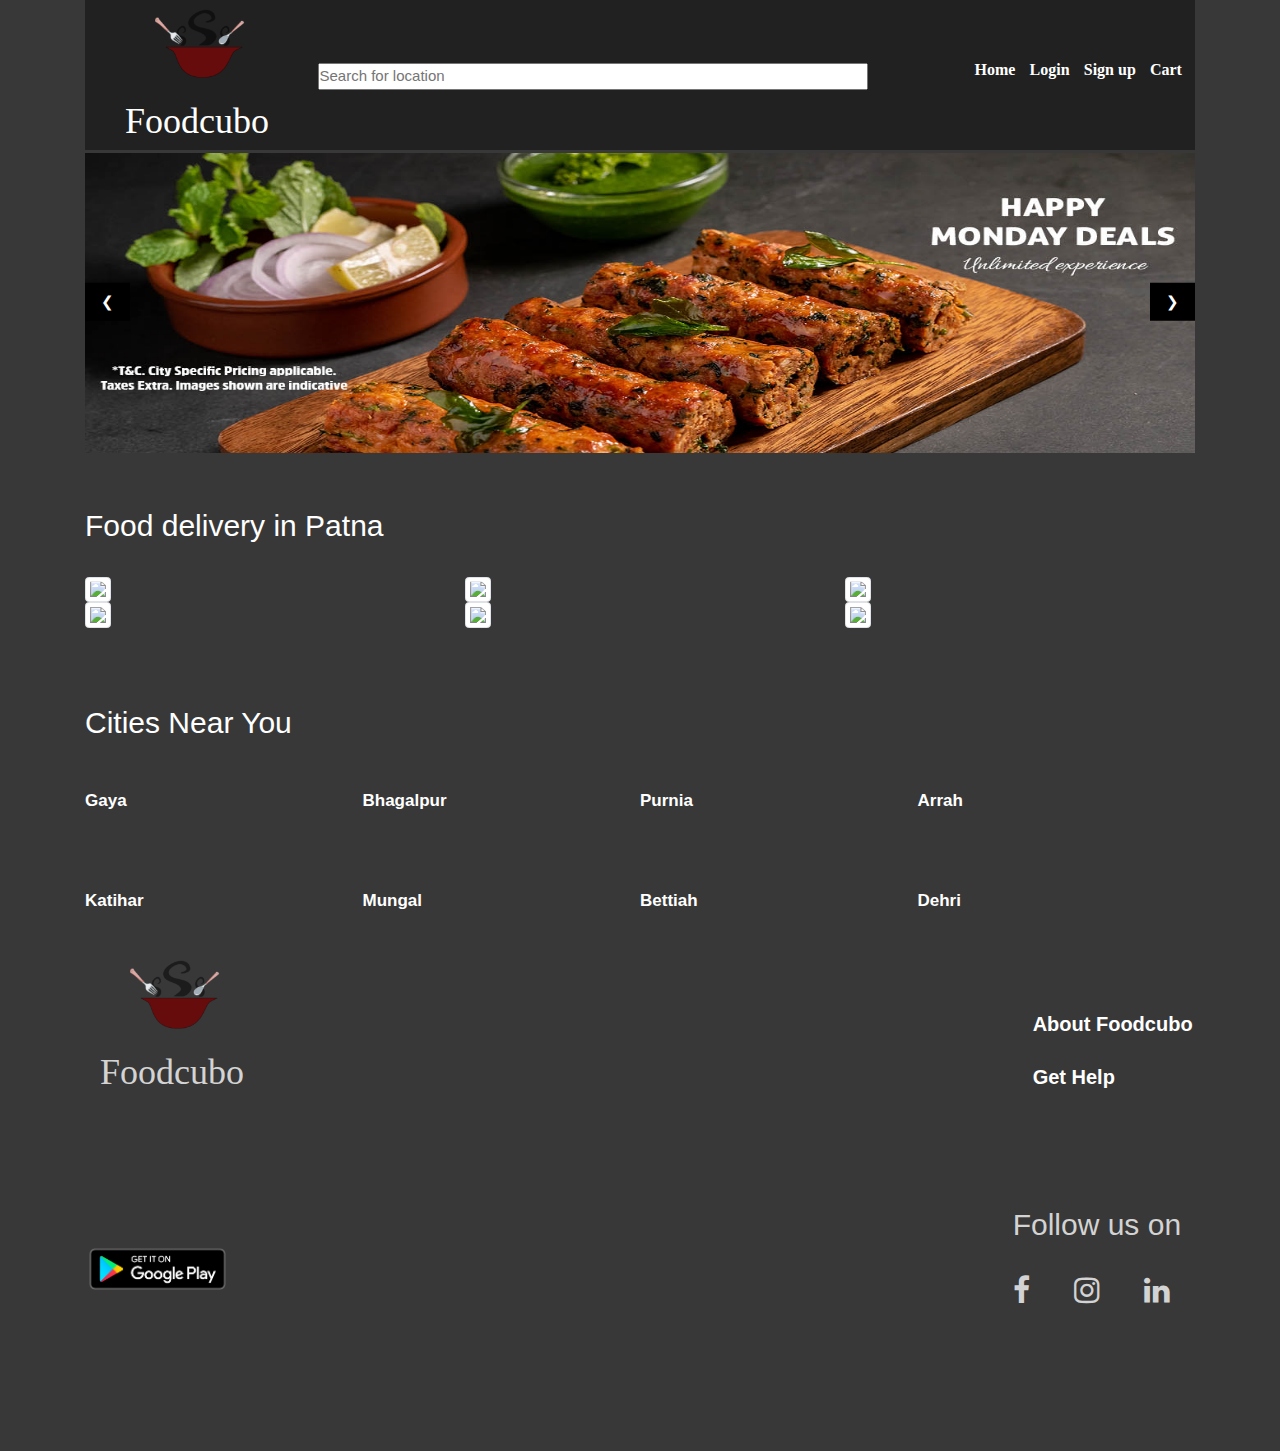
==== index.html @ 60c1d83f "restaurant site" ====
<html>
<head>
<link rel="stylesheet" href="foodcubo.css">
<link rel="stylesheet" href="https://maxcdn.bootstrapcdn.com/bootstrap/4.3.1/css/bootstrap.min.css">
<script src="https://ajax.googleapis.com/ajax/libs/jquery/3.4.1/jquery.min.js"></script>
<script src="https://cdnjs.cloudflare.com/ajax/libs/popper.js/1.14.7/umd/popper.min.js"></script>
<script src="https://maxcdn.bootstrapcdn.com/bootstrap/4.3.1/js/bootstrap.min.js"></script>
<link rel="stylesheet" href="https://cdnjs.cloudflare.com/ajax/libs/font-awesome/4.7.0/css/font-awesome.min.css">
<link rel="stylesheet" href="https://www.w3schools.com/w3css/4/w3.css">
<script src="jquery-3.4.1.min.js"></script>
<style>
.mySlides {display:none;
height:300px;
width:1000px}
</style>
</head>
<body>
<header>
<div class="container"> 
<div class="main">
	<div class="menu">
		<div class="left-menu">
			<img src="./images/cubologo.png" class="logopic"/>
			<h1>Foodcubo</h1>
			<input type="text" placeholder="Search for location" class="type">
		</div>
		<div class="right-menu">
			<ul>
				<li><a href="foodcubo.html">Home</a></li>
				<li><a href="logincubo.html">Login</a></li>
				<li><a href="signcubo.html">Sign up</a></li>
				<li><a href="#">Cart</a></li>
		</div>
	</div>
	</div>
	<div class=" w3-display-container">
  <img class="mySlides" src="./images/cubooffer.jpg" style="width:100%">
  <img class="mySlides" src="./images/cubooffer1.jpg" style="width:100%">
  <img class="mySlides" src="./images/cubooffer2.jpg" style="width:100%">

  <button class="w3-button w3-black w3-display-left" onclick="plusDivs(-1)">&#10094;</button>
  <button class="w3-button w3-black w3-display-right" onclick="plusDivs(1)">&#10095;</button>
</div>
<script>
var slideIndex = 1;
showDivs(slideIndex);

function plusDivs(n) {
  showDivs(slideIndex += n);
}

function showDivs(n) {
  var i;
  var x = document.getElementsByClassName("mySlides");
  if (n > x.length) {slideIndex = 1}
  if (n < 1) {slideIndex = x.length}
  for (i = 0; i < x.length; i++) {
    x[i].style.display = "none";  
  }
  x[slideIndex-1].style.display = "block";  
}
</script>
	<br><br>
		<h2 id="white">Food delivery in Patna</h2> <br>
		<div class="row">
			<div class="col-lg-4 col-md-4 col-sm-6 col-12">
				<a href="#"><img src="./images/pic1.png" class="img-fluid img-thumbnail"/></a>
			</div>
			<div class="col-lg-4 col-md-4 col-sm-6 col-12">
				<a href="#"><img src="./images/pic2.png" class="img-fluid img-thumbnail"/></a>
			</div>
			<div class="col-lg-4 col-md-4 col-sm-6 col-12">
				<a href="#"><img src="./images/pic3.png" class="img-fluid img-thumbnail"/></a>
			</div>
			<div class="col-lg-4 col-md-4 col-sm-6 col-12">
				<a href="#"><img src="./images/pic4.png" class="img-fluid img-thumbnail"/></a>
			</div>
			<div class="col-lg-4 col-md-4 col-sm-6 col-12">
				<a href="#"><img src="./images/pic5.png" class="img-fluid img-thumbnail"/></a>
			</div>
			<div class="col-lg-4 col-md-4 col-sm-6 col-12">
				<a href="#"><img src="./images/pic6.png" class="img-fluid img-thumbnail"/></a>
		</div>
	</div><br><br><br>
		<h2 id="white">Cities Near You</h2>
		<table>
		<th><a href="#">Gaya</a></th>
		<th><a href="#">Bhagalpur</a></th>
		<th><a href="#">Purnia</a></th>
		<th><a href="#">Arrah</a></th>
		<tr>
		<td><a href="#">Katihar</a></td>
		<td><a href="#">Mungal</a></td>
		<td><a href="#">Bettiah</a></td>
		<td><a href="#">Dehri</a></td>
		</tr>
		</table>
</div>
	<div class="lower">
			<div class="left">
				<div class="leftlow">
					<img src="./images/cubologo.png" class="logopic"/>
					<h1>Foodcubo</h1>
				</div>
				<br><br><br><br><br><br>
				<div class="leftdown">
					<img src="./images/play.png" class="logopic1"/>
				</div>
			</div>
			<div class="right">
				<div class="rightlow">
					<ul>
						<li><br><br>About Foodcubo</li><br>
						<li>Get Help</li>
					</ul>
				</div>
				<br><br><br><br>
				<h2>Follow us on</h2><br>
				<a href="#"><i class="fa fa-2x fa-facebook"></i></a>
				<a href="#"><i class="fa fa-2x fa-instagram"></i></a>
				<a href="#"><i class="fa fa-2x fa-linkedin"></i><br></a>
			</div>
			
	</div>
<script>
	$(document).ready(function(){
		$('.rightpic').click(function(){
			$('.offerpic').hide();
			$('.offerpic2').hide();
			$('.offerpic1').show();
		});
		
		$('.leftpic').click(function(){
			$('.offerpic1').hide();
			$('.offerpic2').show();
		});
		
	})
</script>
</body>
</html>
---- foodcubo.css ----
* {margin:0px;
padding:0px;
box-sizing:border-box;
}

body{
	font-size:20px;
	color:white;
	background-image:linear-gradient(rgba(0,0,0,0.78),rgba(0,0,0,0.78)),url("light1.jpg");
	background-size:cover;
}

.logopic{
	height:90px;
	z-index:0;
	margin-left:30px;
}

.offerpic{
	width:100%;
	height:300px;
}

.offerpic1{
	width:100%;
	height:300px;
	display:none;
	
}
.offerpic2{
	width:100%;
	height:300px;
	display:none;
	
}
.menu{
	width:100%;
	height:150px;
	background-color:rgba(0,0,0,0.4);
}

.left-menu{
	float:left;
	width:75%;
	margin-left:40px;
}

.left-menu h1{
	
	font-family:Jazz LET, fantasy;
	color:white;
	
}

.right-menu{
	float:right;
	width:25%;
}

.right-menu ul li{
	font-family: 'Montserrat';
	display:inline-block;
	list-style:none;
	color:white;
	font-weight:bold;
	margin-left:10px;
	font-size:16px;
}
.right-menu ul{
	margin-top:-95px;
	margin-left:47px;
}

.type{
	float:right;
	width:550px;
	margin-top:-90px;
	margin-right:90px;
}

#white{
	color:white;
}
table{
	height:200px;
	width:100%;
	color:white;
	font-size:17px;
	font-weight:bold;
}
th{
	width:25%;
}

.lower{
	width:100%;
	height:500px;
	background-color:rgb(56,56,56);
	color:lightgray;

}


.rightlow ul li{
	display:block;
	list-style:none;
	color:white;
	font-weight:bold;
	margin-left:20px;
	font-size:20px;
}

.right{
	float:right;
	margin-top:-350px;
	margin-right:70px;
}

.leftlow{
	margin-left:100px;
}
.leftlow h1{
	font-family:Jazz LET, fantasy;
}
.logopic1{
	margin-left:80px;
	height:60px;
}
.right-menu ul li a{
	text-decoration:none;
	color:white;
}

.right-menu ul li a:hover{
	color:orange;
}

.row a:hover{
	border:3px solid orange;
}

th a:hover{
	text-decoration:none;
	color:orange;
}
td a:hover{
	text-decoration:none;
	color:orange;
}
table a{
	text-decoration:none;
	color:white;
}
.rightpic{
	z-index:1;
	margin-top:-160px;
	margin-left:97.5%;
}
.leftpic{
	z-index:1;
	margin-top:-160px;
}

.login-box{
	width:300px;
	position:absolute;
	top:50%;
	left:50%;
	transform: translate(-50%,-50%);
	color:white;
}
.login-box h1{
	border-bottom: 4px solid orange;
	font-size:40px;
	margin-bottom:60px;
}
.text-box {
	width:100%;
	overflow:hidden;
	font-size:20px;
	padding:8px 0;
	border-bottom: 1px solid orange;
	margin:8px 0;
		
}

.btn1{
	color:orange;
	width:100%;
	cursor:pointer;
}
.text-box input{
	border:none;
	outline:none;
	background:none;
	color:white;
	font-size:20px;
}
.btn1:hover{
	background-color:gray;
}
.text-box i{
	width:30px;
	float:left;
	margin-top:10px;

}

.right i{
	margin-right:40px;
}

@media only screen and (max-width:1198px){
	.type{
	margin-right:0px;
	width:510px;
}
.right-menu ul li{
	font-family: 'Montserrat';
	display:block;
	list-style:none;
	color:white;
	font-weight:bold;
	margin-left:20px;
	font-size:15px;
}
}

@media only screen and (max-width:992px){
	.type{
	margin-right:0px;
	width:350px;
}
.right-menu ul li{
	font-family: 'Montserrat';
	display:block;
	list-style:none;
	color:white;
	font-weight:bold;
	margin-left:20px;
	font-size:15px;
}
}

@media only screen and (max-width:768px){
	.type{
	margin-right:0px;
	width:200px;
}
.right-menu ul li{
	font-family: 'Montserrat';
	display:block;
	list-style:none;
	color:white;
	font-weight:bold;
	margin-left:20px;
	font-size:15px;
}
.right h2{
	font-size:23px;
	margin-left:30px;
}
.right i{
	width:10px;
	margin-left:20px;
}
}

@media only screen and (max-width:768px){
.leftlow{
	margin-left:10px;
}
.leftdown{
	margin-left:-90px;
}
}

@media only screen and (max-width:519px){
	.type{
	margin-right:0px;
	width:200px;
}
.right-menu ul li{
	font-family: 'Montserrat';
	display:block;
	list-style:none;
	color:white;
	font-weight:bold;
	margin-left:20px;
	font-size:14px;
}
}


.right ul li:hover{
	color:orange;
	cursor:pointer;
}

.leftdown img:hover{
	cursor:pointer;
	border:2px solid orange;
}

@media only screen and (max-width:1198px){
.right-menu ul{
	margin-top:-120px;
}
}
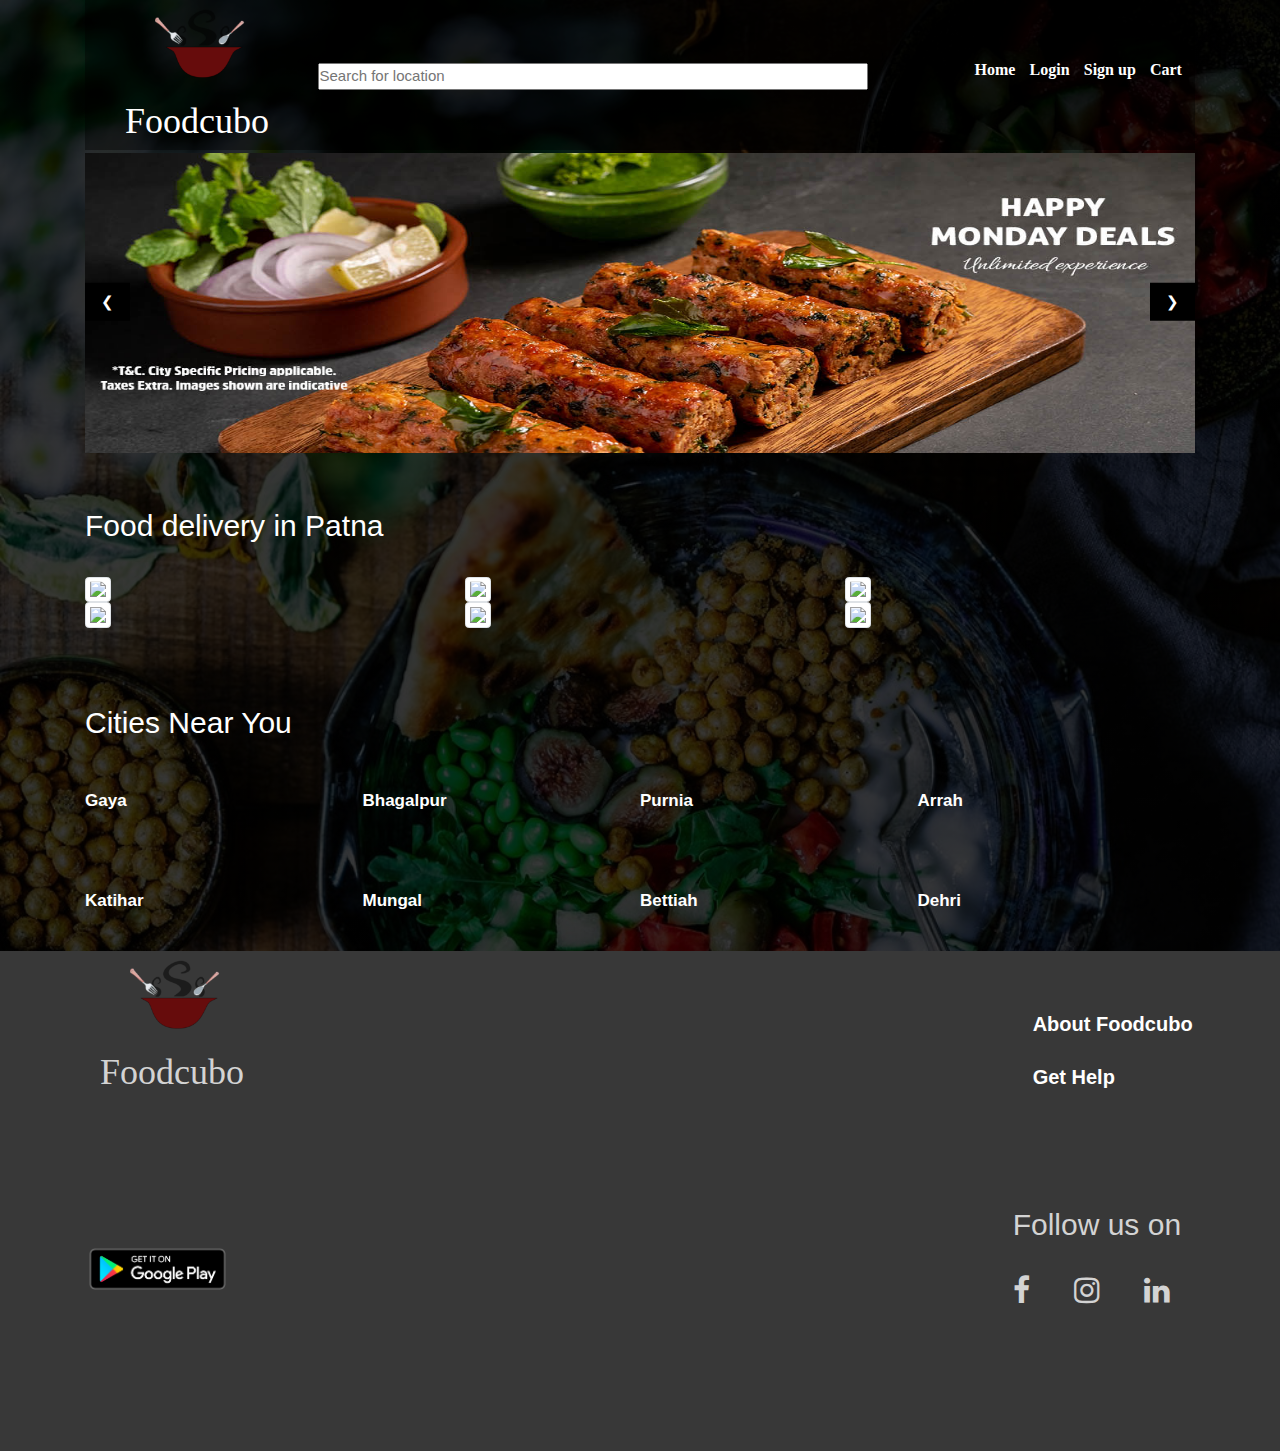
==== commit 3edda047: "added images" ====
--- a/index.html
+++ b/index.html
@@ -26,7 +26,7 @@
 		</div>
 		<div class="right-menu">
 			<ul>
-				<li><a href="foodcubo.html">Home</a></li>
+				<li><a href="index.html">Home</a></li>
 				<li><a href="logincubo.html">Login</a></li>
 				<li><a href="signcubo.html">Sign up</a></li>
 				<li><a href="#">Cart</a></li>
--- a/foodcubo.css
+++ b/foodcubo.css
@@ -6,7 +6,7 @@
 body{
 	font-size:20px;
 	color:white;
-	background-image:linear-gradient(rgba(0,0,0,0.78),rgba(0,0,0,0.78)),url("light1.jpg");
+	background-image:linear-gradient(rgba(0,0,0,0.78),rgba(0,0,0,0.78)),url("./images/light1.jpg");
 	background-size:cover;
 }
 
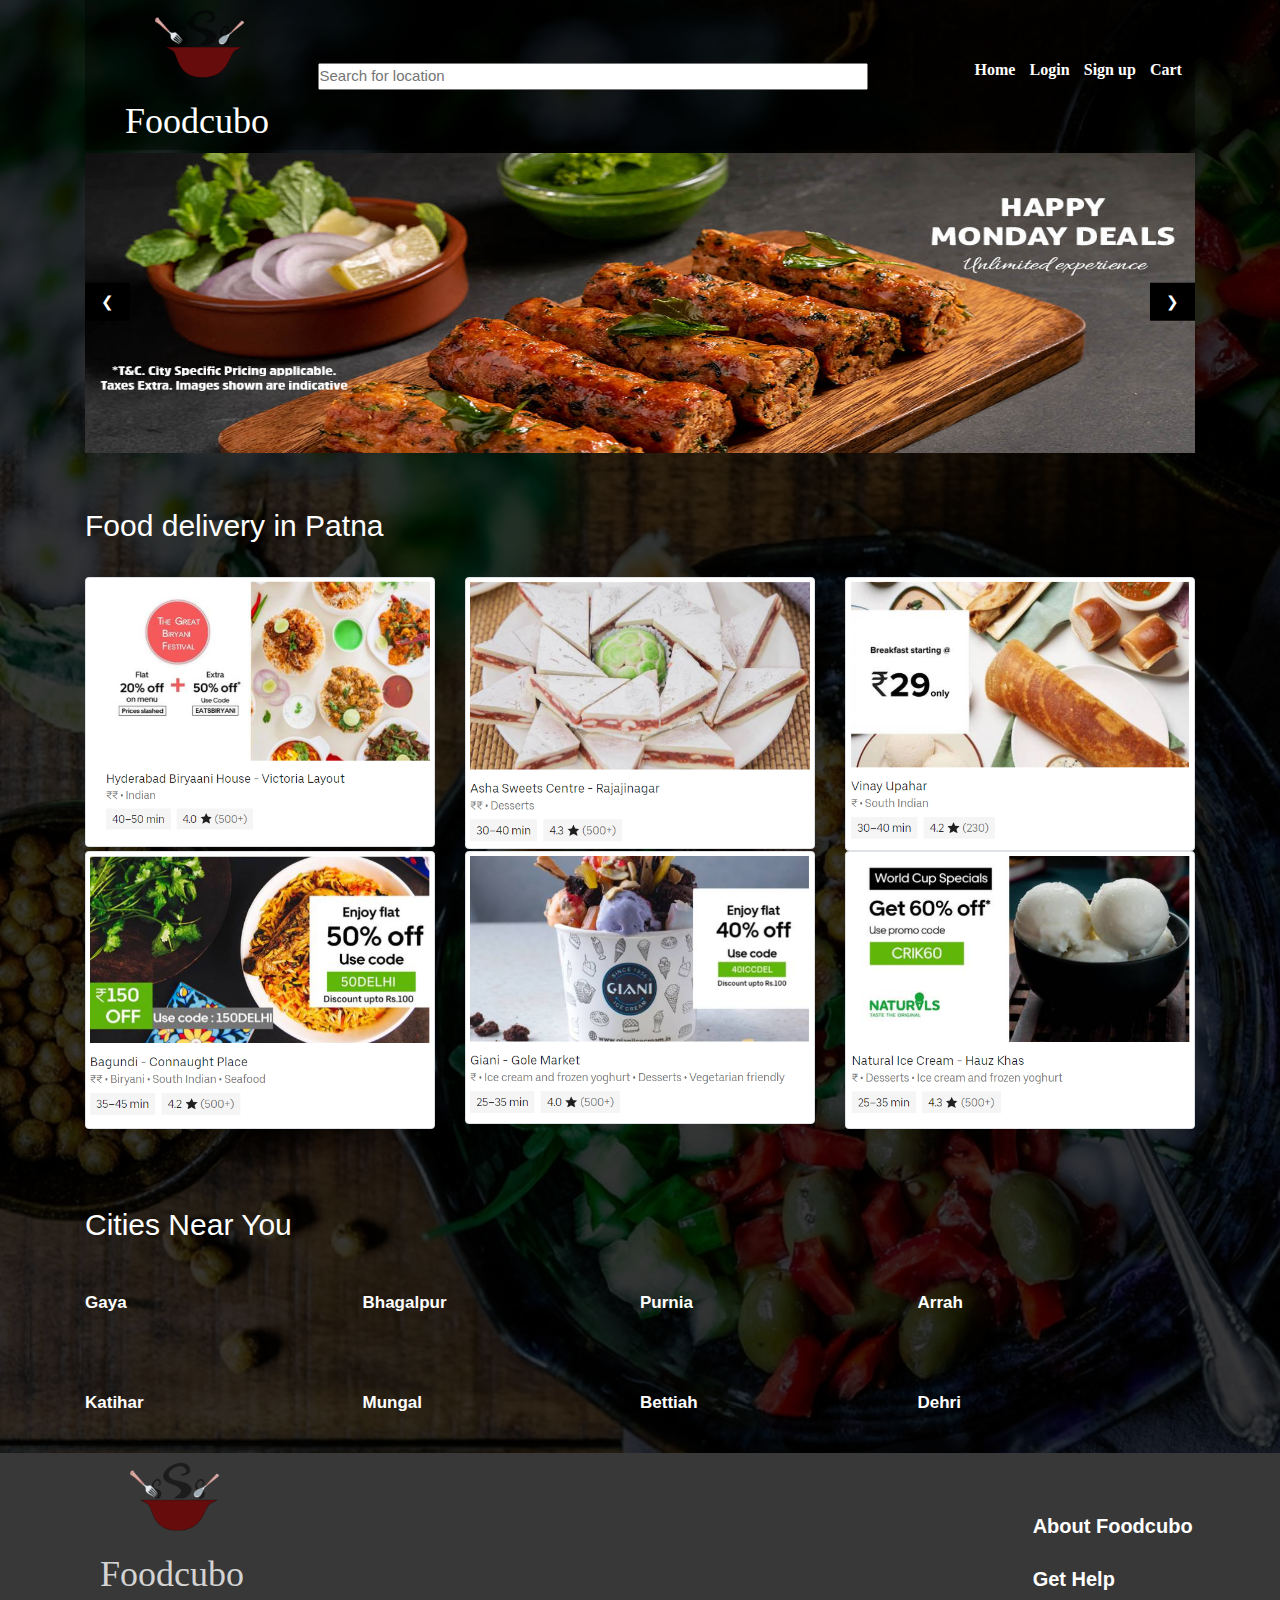
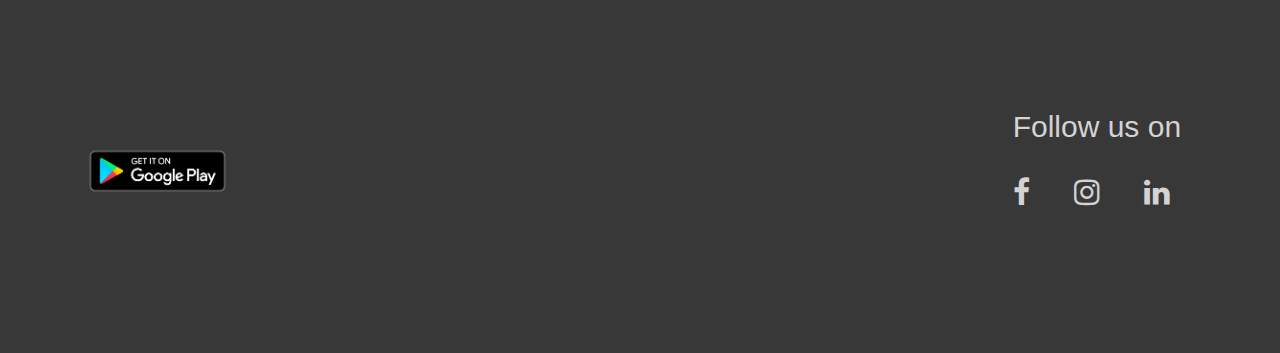
==== commit 74a65539: "added images" ====
--- a/index.html
+++ b/index.html
@@ -64,22 +64,22 @@
 		<h2 id="white">Food delivery in Patna</h2> <br>
 		<div class="row">
 			<div class="col-lg-4 col-md-4 col-sm-6 col-12">
-				<a href="#"><img src="./images/pic1.png" class="img-fluid img-thumbnail"/></a>
+				<a href="#"><img src="./images/pic1.PNG" class="img-fluid img-thumbnail"/></a>
 			</div>
 			<div class="col-lg-4 col-md-4 col-sm-6 col-12">
-				<a href="#"><img src="./images/pic2.png" class="img-fluid img-thumbnail"/></a>
+				<a href="#"><img src="./images/pic2.PNG" class="img-fluid img-thumbnail"/></a>
 			</div>
 			<div class="col-lg-4 col-md-4 col-sm-6 col-12">
-				<a href="#"><img src="./images/pic3.png" class="img-fluid img-thumbnail"/></a>
+				<a href="#"><img src="./images/pic3.PNG" class="img-fluid img-thumbnail"/></a>
 			</div>
 			<div class="col-lg-4 col-md-4 col-sm-6 col-12">
-				<a href="#"><img src="./images/pic4.png" class="img-fluid img-thumbnail"/></a>
+				<a href="#"><img src="./images/pic4.PNG" class="img-fluid img-thumbnail"/></a>
 			</div>
 			<div class="col-lg-4 col-md-4 col-sm-6 col-12">
-				<a href="#"><img src="./images/pic5.png" class="img-fluid img-thumbnail"/></a>
+				<a href="#"><img src="./images/pic5.PNG" class="img-fluid img-thumbnail"/></a>
 			</div>
 			<div class="col-lg-4 col-md-4 col-sm-6 col-12">
-				<a href="#"><img src="./images/pic6.png" class="img-fluid img-thumbnail"/></a>
+				<a href="#"><img src="./images/pic6.PNG" class="img-fluid img-thumbnail"/></a>
 		</div>
 	</div><br><br><br>
 		<h2 id="white">Cities Near You</h2>
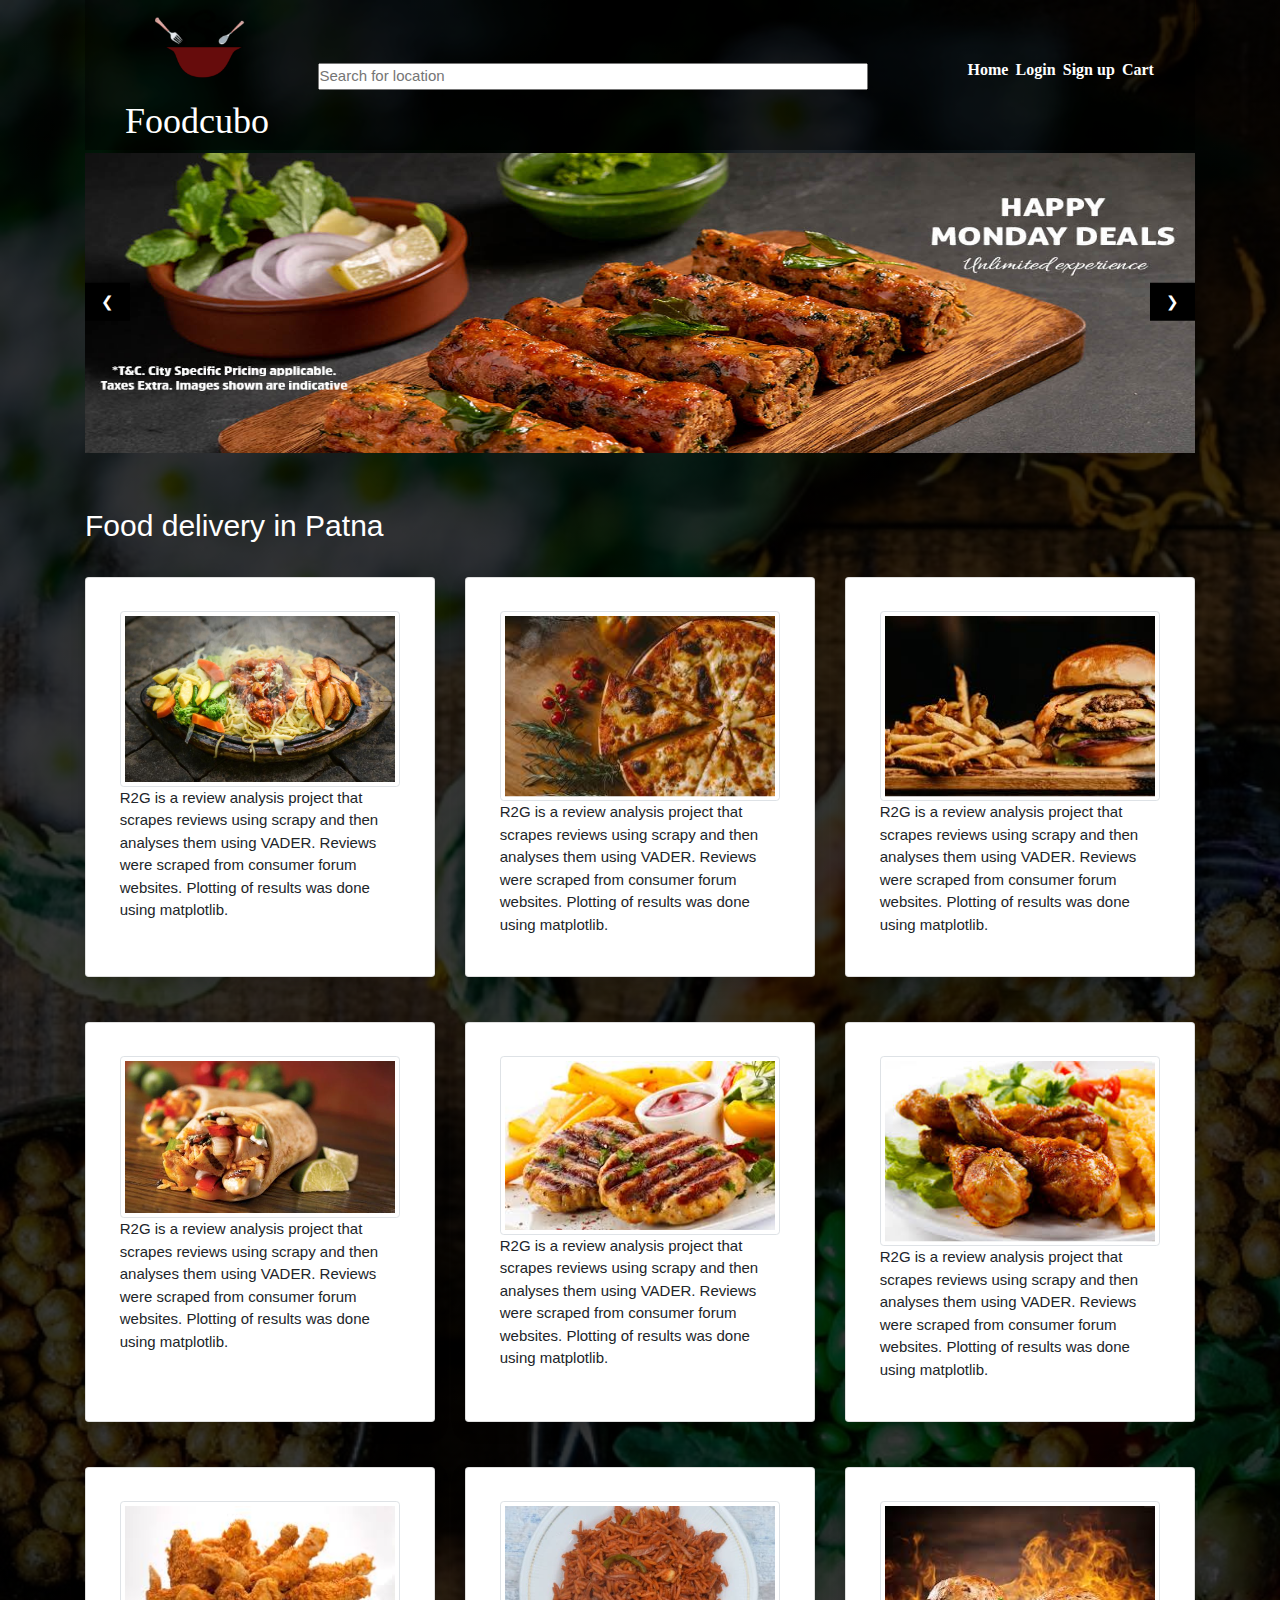
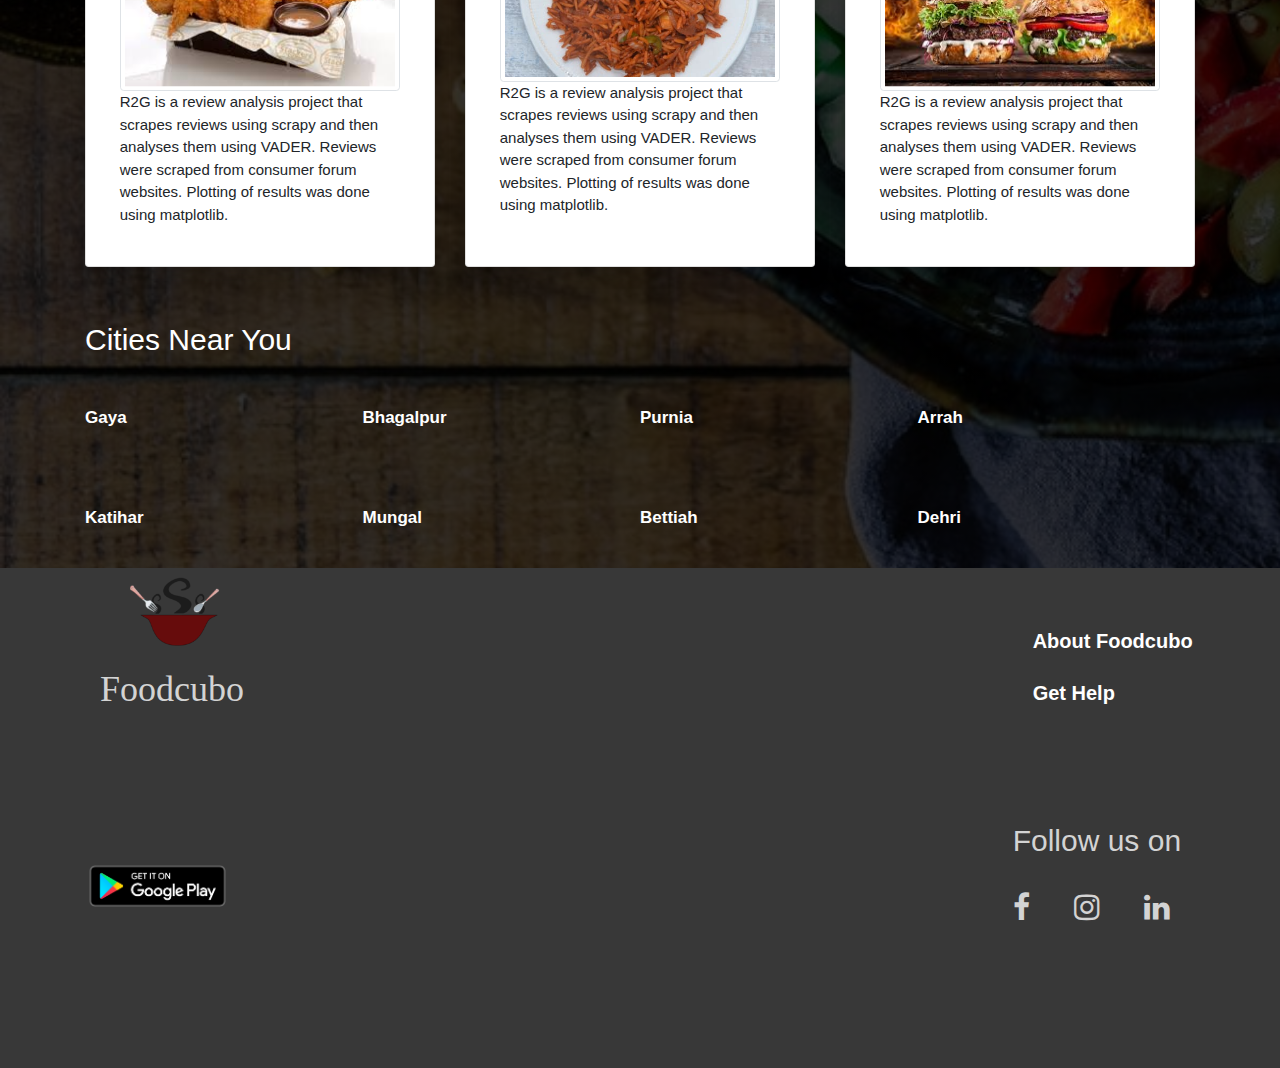
==== commit 84524b14: "changed images to card" ====
--- a/index.html
+++ b/index.html
@@ -63,25 +63,110 @@
 	<br><br>
 		<h2 id="white">Food delivery in Patna</h2> <br>
 		<div class="row">
-			<div class="col-lg-4 col-md-4 col-sm-6 col-12">
-				<a href="#"><img src="./images/pic1.PNG" class="img-fluid img-thumbnail"/></a>
-			</div>
-			<div class="col-lg-4 col-md-4 col-sm-6 col-12">
-				<a href="#"><img src="./images/pic2.PNG" class="img-fluid img-thumbnail"/></a>
-			</div>
-			<div class="col-lg-4 col-md-4 col-sm-6 col-12">
-				<a href="#"><img src="./images/pic3.PNG" class="img-fluid img-thumbnail"/></a>
-			</div>
-			<div class="col-lg-4 col-md-4 col-sm-6 col-12">
-				<a href="#"><img src="./images/pic4.PNG" class="img-fluid img-thumbnail"/></a>
-			</div>
-			<div class="col-lg-4 col-md-4 col-sm-6 col-12">
-				<a href="#"><img src="./images/pic5.PNG" class="img-fluid img-thumbnail"/></a>
-			</div>
-			<div class="col-lg-4 col-md-4 col-sm-6 col-12">
-				<a href="#"><img src="./images/pic6.PNG" class="img-fluid img-thumbnail"/></a>
-		</div>
-	</div><br><br><br>
+			<div class="col-sm-4">
+				<div class="card shadow p-3 mb-5 bg-white rounded">
+					<div class="card-body">
+						<a href="#"><img src="./images/pic1.PNG" class="img-fluid img-thumbnail"/></a>
+						<p class="card-text">R2G is a review analysis project that scrapes reviews using scrapy
+							and then analyses them using VADER. Reviews were scraped from consumer forum
+							websites. Plotting of results was done using matplotlib. </p>
+					</div>
+				</div>
+			</div>
+
+			<div class="col-sm-4">
+				<div class="card shadow p-3 mb-5 bg-white rounded">
+					<div class="card-body">
+						<a href="#"><img src="./images/pic2.PNG" class="img-fluid img-thumbnail"/></a>
+						<p class="card-text">R2G is a review analysis project that scrapes reviews using scrapy
+							and then analyses them using VADER. Reviews were scraped from consumer forum
+							websites. Plotting of results was done using matplotlib. </p>
+					</div>
+				</div>
+			</div>
+
+			<div class="col-sm-4">
+				<div class="card shadow p-3 mb-5 bg-white rounded">
+					<div class="card-body">
+						<a href="#"><img src="./images/pic3.PNG" class="img-fluid img-thumbnail"/></a>
+						<p class="card-text">R2G is a review analysis project that scrapes reviews using scrapy
+							and then analyses them using VADER. Reviews were scraped from consumer forum
+							websites. Plotting of results was done using matplotlib. </p>
+					</div>
+				</div>
+			</div>
+
+			<div class="col-sm-4">
+				<div class="card shadow p-3 mb-5 bg-white rounded">
+					<div class="card-body">
+						<a href="#"><img src="./images/pic4.PNG" class="img-fluid img-thumbnail"/></a>
+						<p class="card-text">R2G is a review analysis project that scrapes reviews using scrapy
+							and then analyses them using VADER. Reviews were scraped from consumer forum
+							websites. Plotting of results was done using matplotlib. </p>
+					</div>
+				</div>
+			</div>
+
+			<div class="col-sm-4">
+				<div class="card shadow p-3 mb-5 bg-white rounded">
+					<div class="card-body">
+						<a href="#"><img src="./images/pic5.PNG" class="img-fluid img-thumbnail"/></a>
+						<p class="card-text">R2G is a review analysis project that scrapes reviews using scrapy
+							and then analyses them using VADER. Reviews were scraped from consumer forum
+							websites. Plotting of results was done using matplotlib. </p>
+					</div>
+				</div>
+			</div>
+
+			<div class="col-sm-4">
+				<div class="card shadow p-3 mb-5 bg-white rounded">
+					<div class="card-body">
+						<a href="#"><img src="./images/pic6.PNG" class="img-fluid img-thumbnail"/></a>
+						<p class="card-text">R2G is a review analysis project that scrapes reviews using scrapy
+							and then analyses them using VADER. Reviews were scraped from consumer forum
+							websites. Plotting of results was done using matplotlib. </p>
+					</div>
+				</div>
+			</div>
+
+			<div class="col-sm-4">
+				<div class="card shadow p-3 mb-5 bg-white rounded">
+					<div class="card-body">
+						<a href="#"><img src="./images/pic7.PNG" class="img-fluid img-thumbnail"/></a>
+						<p class="card-text">R2G is a review analysis project that scrapes reviews using scrapy
+							and then analyses them using VADER. Reviews were scraped from consumer forum
+							websites. Plotting of results was done using matplotlib. </p>
+					</div>
+				</div>
+			</div>
+
+			<div class="col-sm-4">
+				<div class="card shadow p-3 mb-5 bg-white rounded">
+					<div class="card-body">
+						<a href="#"><img src="./images/pic8.PNG" class="img-fluid img-thumbnail"/></a>
+						<p class="card-text">R2G is a review analysis project that scrapes reviews using scrapy
+							and then analyses them using VADER. Reviews were scraped from consumer forum
+							websites. Plotting of results was done using matplotlib. </p>
+					</div>
+				</div>
+			</div>
+
+			<div class="col-sm-4">
+				<div class="card shadow p-3 mb-5 bg-white rounded">
+					<div class="card-body">
+						<a href="#"><img src="./images/pic9.PNG" class="img-fluid img-thumbnail"/></a>
+						<p class="card-text">R2G is a review analysis project that scrapes reviews using scrapy
+							and then analyses them using VADER. Reviews were scraped from consumer forum
+							websites. Plotting of results was done using matplotlib. </p>
+					</div>
+				</div>
+			</div>
+			
+		</div>	
+				
+	
+		
+
 		<h2 id="white">Cities Near You</h2>
 		<table>
 		<th><a href="#">Gaya</a></th>
--- a/foodcubo.css
+++ b/foodcubo.css
@@ -8,6 +8,10 @@
 	color:white;
 	background-image:linear-gradient(rgba(0,0,0,0.78),rgba(0,0,0,0.78)),url("./images/light1.jpg");
 	background-size:cover;
+}
+
+.card{
+	min-height: 400px;
 }
 
 .logopic{
@@ -63,7 +67,7 @@
 	list-style:none;
 	color:white;
 	font-weight:bold;
-	margin-left:10px;
+	margin-left:3px;
 	font-size:16px;
 }
 .right-menu ul{
